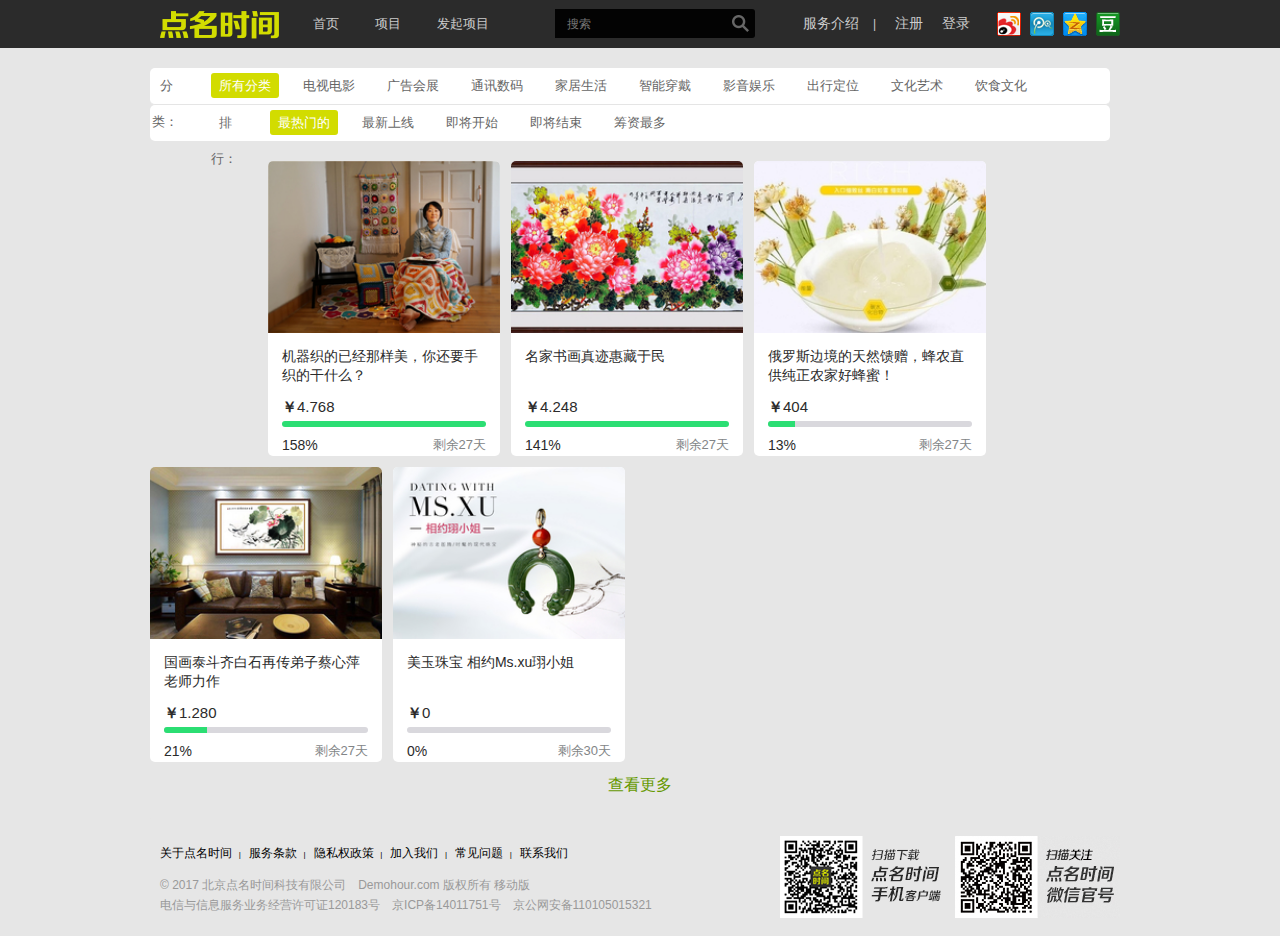
==== js/projects.html @ 75ff739a "first" ====
<!DOCTYPE html>
<html lang="en">
<head>
	<meta charset="UTF-8">
	<title>projects</title>
	<link rel="stylesheet" href="../css/base.css">
	<link rel="stylesheet" href="../css/projects.css">
</head>
<body>
<!-- 顶部导航 -->
   <div class="header" id="to">
      <div class="center clearfix">
         <a href="" ><img src="../img/logo.png" alt="" class="logo"></a>
         <ul class="header-lister fl clearfix">
          <li><a href="index.html">首页</a></li>
          <li><a href="projects.html">项目</a></li>
          <li><a href="projects-new.html" >发起项目</a></li>
         </ul>
         <form action="">
         <input type="text" class="text1" placeholder="搜索" autocomplete="off">
         <input type="submit" class="button"></form>
         <ul class="header-lister01 fr clearfix">
          <li> <a href="service.html" > 服务介绍</a><span style="font-size: 12px;">| </span></li>
          <li><a href="" style="margin-right: -4px; padding-left: 1px;padding-right: 1px;">注册</a>&nbsp</li>
          <li><a href="" >登录</a></li>
          <li class="list01">
              <a href="" class="a1"></a>
              <a href="" class="a2"></a>
              <a href="" class="a3"></a>
              <a href="" class="a4"></a>
          </li>
         </ul>

        
      </div>
   </div>
   <!-- 顶部导航结束 -->


   <div class="contener">
   	   <div class="content">
   	        <!--夏季导航  -->
   	   	    <div class="list-kind">
   	   	    	<ul class="list-k clearfix">
   	   	    		<li><a href="" style="background: none;color: #666;margin-right: -12px;">分类：</a></li>
   	   	    		<li><a class="all-kind" href="">所有分类</a></li>
   	   	    		<li><a href="">电视电影</a></li>
   	   	    		<li><a href="">广告会展</a></li>
   	   	    		<li><a href="">通讯数码</a></li>
   	   	    		<li><a href="">家居生活</a></li>
   	   	    		<li><a href="">智能穿戴</a></li>
   	   	    		<li><a href="" class="active">影音娱乐</a></li>
   	   	    		<li><a href="">出行定位</a></li>
   	   	    		<li><a href="">文化艺术</a></li>
   	   	    		<li><a href="">饮食文化</a></li>
   	   	    	</ul>

   	   	    	<ul class="list-k clearfix" style="border-bottom: none;">
   	   	    		<li><a href="" style="background: none;color: #666;margin-right: -12px;">排行：</a></li>
   	   	    		<li><a class="all-kind" href="">最热门的</a></li>
   	   	    		<li><a href="">最新上线</a></li>
   	   	    		<li><a href="">即将开始</a></li>
   	   	    		<li><a href="">即将结束</a></li>
   	   	    		<li><a href="">筹资最多</a></li>
   	   	    		
   	   	    	</ul>
   	   	    </div>
   	   	    <!-- 项目列表 -->
   	   	    <div class="projects-list clearfix">
   	   	    	<ul>
                <li> <a href=""><img src="../img03/project01.jpg" alt=""></a> </li>
                <li class="textarea"><a href="">机器织的已经那样美，你还要手织的干什么？</a>
                </li>
                <li class="money clearfix">
                    <span>
                     <b>￥</b>4.768 
                    </span>
                    <div class="coming" style="background-color: #2bde73;"></div>
                    <strong>158%</strong>
                    <i>剩余27天</i>

                 </li>
              </ul>

              <ul>
   	   	    		<li> <a href=""><img src="../img03/project02.jpg" alt=""></a> </li>
   	   	    		<li class="textarea"><a href="">名家书画真迹惠藏于民</a>
                </li>
   	   	    		<li class="money clearfix">
                    <span>
                     <b>￥</b>4.248 
                    </span>
   	   	    		    <div class="coming" style="background-color: #2bde73;"></div>
   	   	    		    <strong>141%</strong>
   	   	    		    <i>剩余27天</i>

   	   	    		 </li>
   	   	    	</ul>
              
               <ul>
                <li> <a href=""><img src="../img03/project03.jpg" alt=""></a> </li>
                <li class="textarea"><a href="">俄罗斯边境的天然馈赠，蜂农直供纯正农家好蜂蜜！</a>
                </li>
                <li class="money clearfix">
                    <span>
                     <b>￥</b>404 
                    </span>
                    <div class="coming">
                       <div class="color-3"></div>
                    </div>
                    <strong>13%</strong>
                    <i>剩余27天</i>

                 </li>
              </ul>

               <ul>
                <li> <a href=""><img src="../img03/project04.jpg" alt=""></a> </li>
                <li class="textarea"><a href="">国画泰斗齐白石再传弟子蔡心萍老师力作</a>
                </li>
                <li class="money clearfix">
                    <span>
                     <b>￥</b>1.280
                    </span>
                    <div class="coming">
                       <div class="color-4"></div>
                    </div>
                    <strong>21%</strong>
                    <i>剩余27天</i>

                 </li>
              </ul>

              <ul >
                <li> <a href=""><img src="../img04/p01.jpg" alt=""></a> </li>
                <li class="textarea"><a href="">美玉珠宝 相约Ms.xu珝小姐</a>
                </li>
                <li class="money clearfix">
                    <span>
                     <b>￥</b>0
                    </span>
                    <div class="coming" ></div>
                    <strong>0%</strong>
                    <i>剩余30天</i>

                 </li>
              </ul>


   	   	    
   	   	    
   	   	    </div>
   	   	    <div class="more center"><a href="">查看更多</a></div>

   	   </div>
   </div>











   <!-- 底部 -->
<div class="footer clearfix">
  <div class="f-fl center">
  	<ul class=" f-list clearfix">
  		<li><a href="">关于点名时间</a>&nbsp <span >|</span> </li>
  		<li><a href="">服务条款</a>&nbsp <span>|</span></li>
  		<li><a href="">隐私权政策</a> &nbsp<span>|</span></li>
  		<li><a href="">加入我们</a> &nbsp<span>|</span></li>
  		<li><a href="">常见问题</a>&nbsp <span>|</span></li>
  		<li><a href="">联系我们</a></li>
  	</ul>
  	<span class="wechat"></span>
  	<span class="mobile"></span>
  	<p class="f-p">
  		© 2017 北京点名时间科技有限公司　Demohour.com 版权所有
  		<a style="color: #999;" href="">移动版</a>
  		<br>
  		电信与信息服务业务经营许可证120183号　京ICP备14011751号　京公网安备110105015321
  	</p>
  	
  </div>
	
</div>
<!-- 底部结束 -->


	
</body>
</html>
---- css/base.css ----
@charset "utf-8"; 
/* 
@名称: base 
@功能: 重设浏览器默认样式 
*/ 
/* 防止用户自定义背景颜色对网页的影响，添加让用户可以自定义字体 */ 
html { 
color:black; 
background:white; 
} 
/* 内外边距通常让各个浏览器样式的表现位置不同 */ 
body,div,dl,dt,dd,ul,ol,li,h1,h2,h3,h4,h5,h6,pre,code,form,fieldset,legend,input,textarea,p,blockquote,th,td,hr,button,article,aside,details,figcaption,figure,footer,header,hgroup,menu,nav,section { 
margin:0; 
padding:0; 
} 
/* 要注意表单元素并不继承父级 font 的问题 */ 
body,button,input,select,textarea { 
font:12px/1.5 Microsoft YaHei,tahoma,arial,Hiragino Sans GB,\\5b8b\4f53,sans-serif; 
    -webkit-font-smoothing: antialiased;/*这个属性可以使页面上的字体抗锯齿,使用后字体看起来会更清晰舒服*/
} 
input,select,textarea { 
font-size:100%; 
} 
/* 去掉各Table cell 的边距并让其边重合 */ 
table { 
border-collapse:collapse; 
border-spacing:0; 
} 
/* IE bug fixed: th 不继承 text-align*/ 
th { 
text-align:inherit; 
} 
/* 去除默认边框 */ 
fieldset,img { 
border:none; 
} 
/* ie6 7 8(q) bug 显示为行内表现 */ 
iframe { 
display:block; 
} 
/* 去掉 firefox 下此元素的边框 */ 
abbr,acronym { 
border:none; 
font-variant:normal; 
} 
/* 一致的 del 样式 */ 
del { 
text-decoration:line-through; 
} 
address,caption,cite,code,dfn,em,th,var { 
font-style:normal; 
font-weight:500; 
} 
/* 去掉列表前的标识, li 会继承 */ 
ol,ul { 
list-style:none; 
} 
/* 对齐是排版最重要的因素, 别让什么都居中 */ 
caption,th { 
text-align:left; 
} 
/* 来自yahoo, 让标题都自定义, 适应多个系统应用 */ 
h1,h2,h3,h4,h5,h6 { 
/*font-size:100%; 
font-weight:500; */
} 
q:before,q:after { 
content:''; 
} 
/* 统一上标和下标 */ 
sub, sup { 
font-size:75%; 
line-height:0; 
position:relative; 
vertical-align:baseline; 
} 
sup { 
top:-0.5em; 
} 
sub { 
bottom:-0.25em; 
} 
/* 让链接在 hover 状态下显示下划线 */ 
a:hover { 
/*text-decoration:underline;*/ 
} 
/* 默认不显示下划线，保持页面简洁 */ 
ins,a { 
text-decoration:none; 
} 
/* IE6,7焦点点状线去除 */ 
a:focus,*:focus { 
outline:none; 
} 
/* 清除浮动 */ 
.clearfix:before,.clearfix:after { 
content:""; 
display:table; 
} 
.clearfix:after { 
clear:both; 
overflow:hidden; 
} 
.clearfix { 
zoom:1; /* for IE6 IE7 */ 
} 
.clear{ 
clear:both; 
display:block; 
overflow:hidden; 
} 
/* 设置显示和隐藏, 通常用来与 JS 配合 */ 
.hide { 
display:none !important; 
visibility:hidden; 
} 
.block { 
display:block !important; 
} 
/* 设置内联, 减少浮动带来的bug */ 
.fl { 
float:left; 
display:inline; 
} 
.fr { 
float:right; 
display:inline; 
}
---- css/projects.css ----
body{
	margin: 0;
	padding: 0;

}
/*顶部导航*/
.header{
    width: 100%;
    height: 48px;
    background: #2b2b2b;
}
.center{
    width: 960px;
    height: 48px;
    margin: 0px auto;
}
.header .center .logo{
    float: left;
   
    margin: 11px 16px 0 0;
}
.header .center .header-lister{
    width: 260px;
    
    
}
.header .center .header-lister a{
    height: 48px;
    line-height: 48px;
    padding: 0 18px;
    font-size: 13px;
    color: #ccc;
    display: block;
}
.header .center .header-lister>li{
    float: left;
   
}
.header .center .header-lister>li>a:hover{
    background-color: black;
}
.header form {
    width: 200px;
    height: 29px;
    background: #030303;
    border-radius: 3px;
    float: left;
    margin-top: 9px;
    position: relative;
    display: block;
}

form>.button{
    width: 30px;
    height: 29px;
    position: absolute;
    top: 0px;
    right: 0px;
    text-indent: -999px;
    cursor: pointer;
    margin: 0px;
    background: url(../img/search.png) center center no-repeat;
    border:none;
}
form>.text1{
    width: 170px;
    height: 29px;
    background-color: #030303;
    border: none;
    color: white;
    padding-left: 12px;

}


.header-lister01>li{
    height: 48px;
    line-height: 47px;
    color: #ccc;
    font-size: 14px;
    float: left;
    margin-left: 18px;
    position: relative;
    display: block;
   


}
.header-lister01>li>a{
    color: #ccc;
}
.header-lister01>li>a:hover{
    color: #999;
}
.header-lister01>li>span{
    height: 16px;
    width: 4px;
    margin-left: 14px;
}

.header-lister01 .list01 .a1{
    width: 24px;
    height: 24px;
    display: inline-block;
    float: left;
    margin: 12px 0 0 9px;
   
    background: url(..//img/icon.png) -25px 0 no-repeat;
}

.header-lister01 .list01 .a2{
    width: 24px;
    height: 24px;
    display: inline-block;
    float: left;
    margin: 12px 0 0 9px;
   
    background: url(..//img/icon.png) -50px 0 no-repeat;

}
.header-lister01 .list01 .a3{
    width: 24px;
    height: 24px;
    display: inline-block;
    float: left;
    margin: 12px 0 0 9px;
   
    background: url(..//img/icon.png) 0 0 no-repeat;

}
.header-lister01 .list01 .a4{
    width: 24px;
    height: 24px;
    display: inline-block;
    float: left;
    margin: 12px 0 0 9px;
   
    background: url(..//img/icon.png) -75px 0 no-repeat;

}

/*顶部结束*/
/*下级导航*/
.contener{
     background: #e6e6e6;
     width: 100%;
}
.contener .content{
    width: 980px;
    margin: 0 auto;
    height: auto;
    overflow: hidden;
    background: #e6e6e6;
    display: block;
}
.content,.list-kind{
    background: #e6e6e6;
    border-radius:5px ;
    color: #666;
    font-size: 13px;
    width: 980px;
    margin-right: 10px;
    margin-bottom: 20px;
    margin-top: 20px;
}
.list-kind>ul>li{
    float: left;
    margin-right: 14px;
    margin-left: 2px;
}
.list-kind>ul>li>a{
     font-size: 13px;
    color: #666;
    padding: 5px 8px;
}
.list-kind>ul{
    height: 36px;
    border-bottom: 1px solid #e5e5e5;
    line-height: 36px;
    color: #666;
    background: white;

}
.list-k{
    width: 960px;
    border-radius: 5px;
}
 .list-kind .list-k .all-kind{
    background: #d2dc00;
    border-radius: 3px;
    color: white;
}

 .list-kind>ul>li>a:hover{
    background: #bbb;
    color: #fff;
    border-radius: 3px;
}

/*下级导航结束*/
/*项目列表*/

.projects-list>ul>li>a>img{
    width: 232px;
    border-top-left-radius: 5px;
    border-top-right-radius: 5px;
    display: block;
    
}
.projects-list>ul{
    background-color: white;
    width: 232px;
    border-radius: 5px;
    float: left;
    margin: 0 11px 11px 0;

}
.projects-list>ul>li>a{
    font-size: 14px;
    color: #2b2b2b;
}
.textarea{
    height: 40px;
    line-height: 19px;
    margin: 0px auto;
    overflow: hidden;
    padding: 14px;
    padding-bottom: 9px;
}
.textarea>a:hover{
    color: #99cc00;
}

.money{
    color: #2b2b2b;
    font-size: 15px;
    display: block;
    padding-left: 14px;
}
.coming{
    width: 204px;
    height: 6px;
    background: #d9d8dd;
    border-radius: 10px;
    overflow: hidden;
    margin: 3px 0 8px 0;

}
.color-3{
    width: 26.52px;
    height: 6px;
    background-color: #2bde73;
    border-left-radius:10px;
    overflow: hidden;

}
.color-4{
    width: 42.84px;
    height: 6px;
    background-color: #2bde73;
    border-left-radius:10px;
    overflow: hidden;
}
.money>strong{
    float: left;
    font-size: 14px;
    color: #2b2b2b;
    font-weight: normal;
}
.money>i{
    float: right;
    font-size: 13px;
    color: #828587;
    font-style: normal;
    padding-right: 14px;
}



.more{
    text-align: center;
   
}
.more>a{
     font-size: 16px;
    color: #669900;

}
.more>a:hover{
    color: #99cc00;
}


/*底部*/
.footer{
  
    height: 115px;
    background: #e6e6e6;
    width: 100%;
    position: relative;
    z-index: 3;
}
.f-fl{
    width: 960px;
    margin: 0px auto;
    padding: 20px 0;
}
.f-list>li{
   
    float: left;
    height: 25px;
    line-height: 25px;
    
    padding-right: 8px;
    font-size: 12px;
}
.f-list>li>a{
    color: black;
}
.f-list>li>a:hover{
    color: #c7d102;
}
.wechat{
    float: right;
    width: 165px;
    height: 82px;
    display: block;
    margin: -30px 0 0 10px;
    background: url(../img/WeChat.gif) no-repeat;
}
.mobile{
    float: right;
    width: 165px;
    height: 82px;
    display: block;
    margin: -30px 0 0 10px;
    background: url(../img/mobile-client.gif) no-repeat;
}
.f-p{
    float: left;
    width: 560px;
    line-height: 20px;
    font-size: 12px;
    color: #999;
    margin-top: 9px;
}
.f-list>li>span{
    font-size: 8px;

}
/*底部结束*/
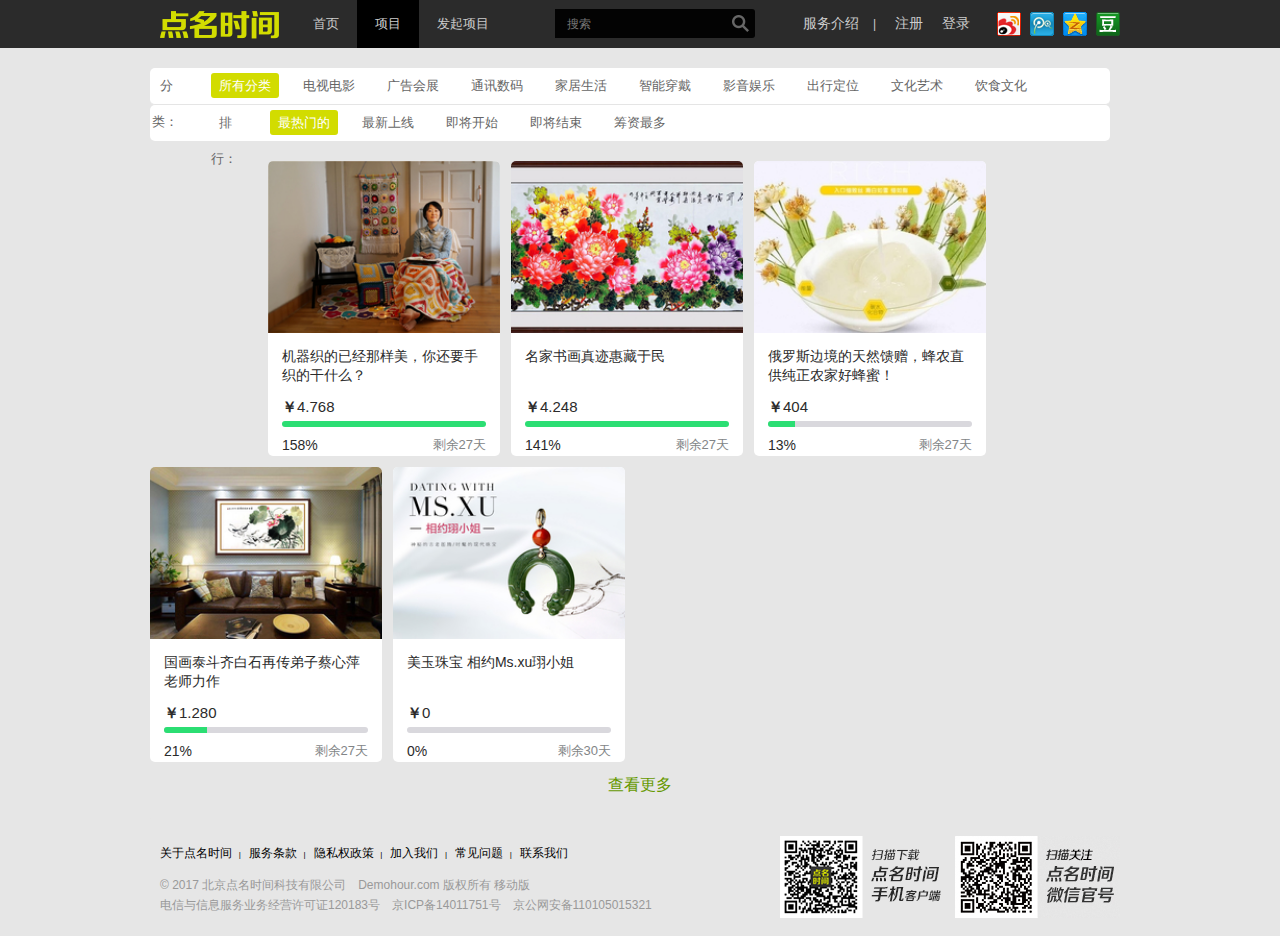
==== commit 6dc2e55f: "Update projects.html" ====
--- a/js/projects.html
+++ b/js/projects.html
@@ -13,7 +13,7 @@
          <a href="" ><img src="../img/logo.png" alt="" class="logo"></a>
          <ul class="header-lister fl clearfix">
           <li><a href="index.html">首页</a></li>
-          <li><a href="projects.html">项目</a></li>
+          <li><a href="projects.html" style="background:black;">项目</a></li>
           <li><a href="projects-new.html" >发起项目</a></li>
          </ul>
          <form action="">
@@ -193,4 +193,4 @@
 
 	
 </body>
-</html>+</html>
